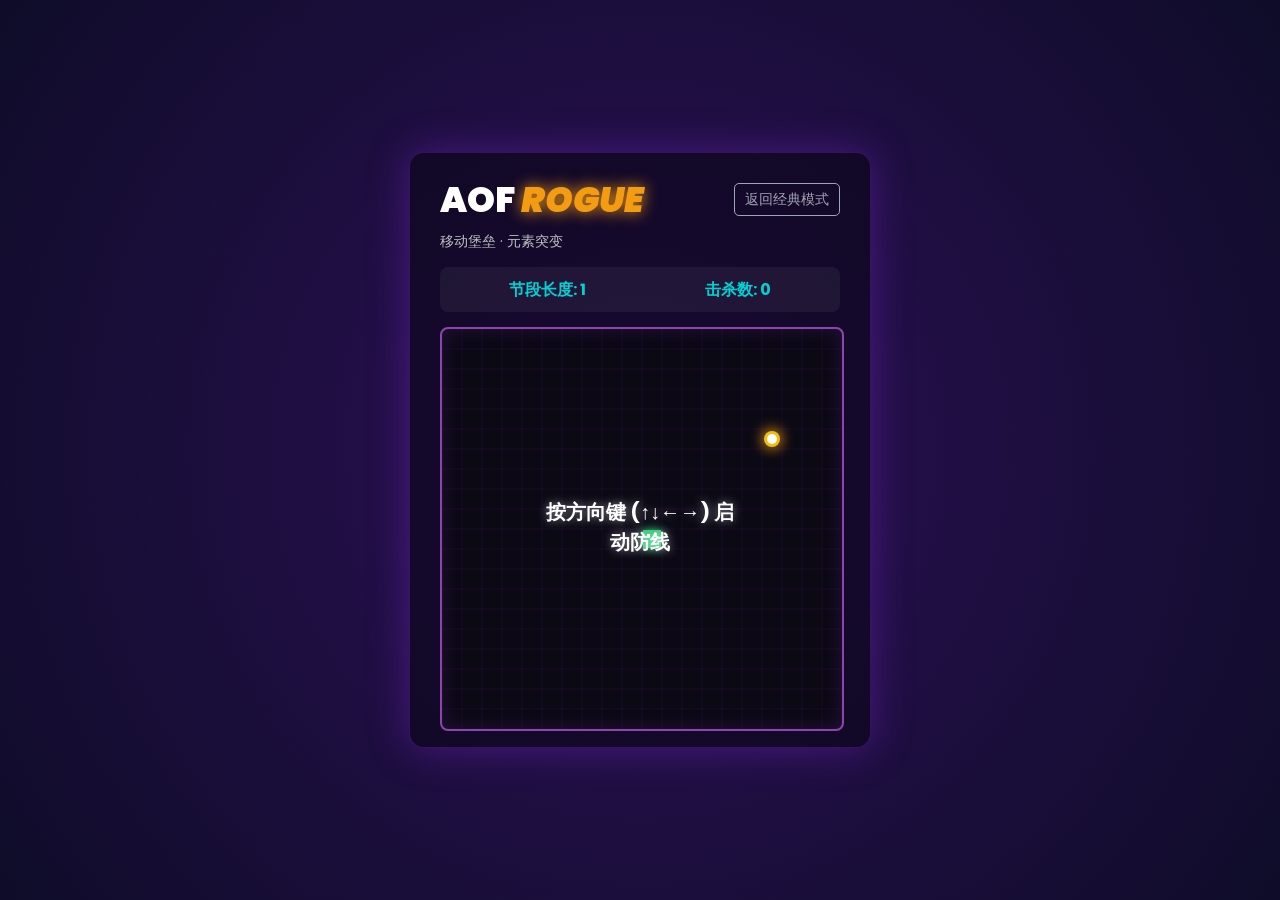
==== rogue.html @ 44c36d34 "feat: Add AOF Rogue mode prototype with auto-shoot and elemental mutations" ====
<!DOCTYPE html>
<html lang="en">
<head>
    <meta charset="UTF-8">
    <meta name="viewport" content="width=device-width, initial-scale=1.0">
    <title>AOF: ROGUE - 武装贪吃蛇</title>
    <link rel="stylesheet" href="rogue.css">
</head>
<body>
    <div class="app-wrapper">
        <div class="game-container">
            <div class="header-row">
                <h1>AOF <span class="rogue-title">ROGUE</span></h1>
                <a href="index.html" class="back-btn">返回经典模式</a>
            </div>
            <p class="subtitle">移动堡垒 · 元素突变</p>
            
            <div class="stats-board">
                <div class="stat">节段长度: <span id="lengthDisplay">1</span></div>
                <div class="stat">击杀数: <span id="killDisplay">0</span></div>
            </div>

            <div class="canvas-wrapper">
                <canvas id="gameCanvas" width="400" height="400"></canvas>
                
                <!-- 升级三选一面板 -->
                <div id="upgradeModal" class="modal overlay-modal">
                    <h2>✨ 能量满溢！选择突变方向 ✨</h2>
                    <div class="choices-container">
                        <div class="choice-card fire" onclick="selectUpgrade('fire')">
                            <h3>🔥 烈焰节段</h3>
                            <p>发射高伤害的火球，缓慢但致命。</p>
                        </div>
                        <div class="choice-card ice" onclick="selectUpgrade('ice')">
                            <h3>❄️ 冰霜射线</h3>
                            <p>发射冰冻弹，击中后大幅减速怪物。</p>
                        </div>
                        <div class="choice-card lightning" onclick="selectUpgrade('lightning')">
                            <h3>⚡ 闪电发生器</h3>
                            <p>极高射速的微型电火花，快速清理杂兵。</p>
                        </div>
                    </div>
                </div>

                <!-- 游戏结束面板 -->
                <div id="gameOverModal" class="modal overlay-modal">
                    <h2 style="color: #ff4757;">堡垒被摧毁！</h2>
                    <p>最终节段数: <span id="finalLength">0</span></p>
                    <p>消灭怪物数: <span id="finalKills">0</span></p>
                    <button id="restartBtn" onclick="location.reload()">重新部署</button>
                </div>
                
                <!-- 开始提示 -->
                <div id="startPrompt" class="overlay-text">
                    按方向键 (↑↓←→) 启动防线
                </div>
            </div>
        </div>
    </div>
    <script src="rogue.js"></script>
</body>
</html>
---- rogue.css ----
@import url('https://fonts.googleapis.com/css2?family=Poppins:wght@400;600;700;900&display=swap');

body {
    display: flex;
    justify-content: center;
    align-items: center;
    height: 100vh;
    margin: 0;
    background: radial-gradient(circle at center, #2b1055 0%, #0f0c29 100%);
    color: #fff;
    font-family: 'Poppins', sans-serif;
}

.app-wrapper {
    padding: 20px;
}

.game-container {
    text-align: center;
    background: rgba(0, 0, 0, 0.4);
    padding: 20px 30px;
    border-radius: 15px;
    box-shadow: 0 0 40px rgba(138, 43, 226, 0.4);
    border: 1px solid rgba(138, 43, 226, 0.3);
    position: relative;
}

.header-row {
    display: flex;
    justify-content: space-between;
    align-items: center;
    margin-bottom: -10px;
}

h1 {
    margin: 0;
    font-size: 2.2rem;
    font-weight: 900;
}

.rogue-title {
    color: #f39c12;
    text-shadow: 0 0 15px #f39c12;
    font-style: italic;
}

.back-btn {
    color: #a0a5b5;
    text-decoration: none;
    font-size: 0.9rem;
    border: 1px solid #a0a5b5;
    padding: 5px 10px;
    border-radius: 5px;
    transition: 0.3s;
}

.back-btn:hover {
    background: #a0a5b5;
    color: #0f0c29;
}

.subtitle {
    color: #bdc3c7;
    margin-bottom: 15px;
    text-align: left;
    font-size: 0.9rem;
}

.stats-board {
    display: flex;
    justify-content: space-around;
    background: rgba(255,255,255,0.05);
    padding: 10px;
    border-radius: 8px;
    margin-bottom: 15px;
    font-weight: bold;
    color: #00d2d3;
}

.canvas-wrapper {
    position: relative;
    width: 400px;
    height: 400px;
    margin: 0 auto;
}

canvas {
    background-color: #0b0914;
    border: 2px solid #8e44ad;
    border-radius: 8px;
    box-shadow: inset 0 0 20px rgba(138, 43, 226, 0.2);
}

.overlay-text {
    position: absolute;
    top: 50%;
    left: 50%;
    transform: translate(-50%, -50%);
    font-size: 20px;
    font-weight: bold;
    color: #fff;
    text-shadow: 0 0 10px rgba(255,255,255,0.5);
    pointer-events: none;
}

/* 模态框 (Modal) 样式 */
.overlay-modal {
    position: absolute;
    top: 0; left: 0; width: 100%; height: 100%;
    background: rgba(0, 0, 0, 0.85);
    backdrop-filter: blur(5px);
    display: none; /* 默认隐藏 */
    flex-direction: column;
    justify-content: center;
    align-items: center;
    border-radius: 8px;
    z-index: 10;
}

.overlay-modal h2 {
    margin-top: 0;
    color: #f1c40f;
    text-shadow: 0 0 10px rgba(241, 196, 15, 0.5);
}

.choices-container {
    display: flex;
    flex-direction: column;
    gap: 15px;
    width: 85%;
}

.choice-card {
    background: rgba(255,255,255,0.1);
    border: 2px solid;
    padding: 10px 15px;
    border-radius: 10px;
    cursor: pointer;
    transition: all 0.2s;
    text-align: left;
}

.choice-card:hover {
    transform: scale(1.05);
    background: rgba(255,255,255,0.2);
}

.choice-card h3 { margin: 0 0 5px 0; font-size: 1.1rem; }
.choice-card p { margin: 0; font-size: 0.8rem; color: #ccc; }

.choice-card.fire { border-color: #ff4757; box-shadow: 0 0 10px rgba(255, 71, 87, 0.3); }
.choice-card.fire h3 { color: #ff4757; }

.choice-card.ice { border-color: #70a1ff; box-shadow: 0 0 10px rgba(112, 161, 255, 0.3); }
.choice-card.ice h3 { color: #70a1ff; }

.choice-card.lightning { border-color: #eccc68; box-shadow: 0 0 10px rgba(236, 204, 104, 0.3); }
.choice-card.lightning h3 { color: #eccc68; }

button {
    margin-top: 20px;
    padding: 10px 25px;
    font-size: 16px;
    font-weight: bold;
    background: #8e44ad;
    color: white;
    border: none;
    cursor: pointer;
    border-radius: 5px;
    box-shadow: 0 0 15px rgba(138, 43, 226, 0.5);
    transition: 0.3s;
}
button:hover { background: #9b59b6; transform: scale(1.05); }
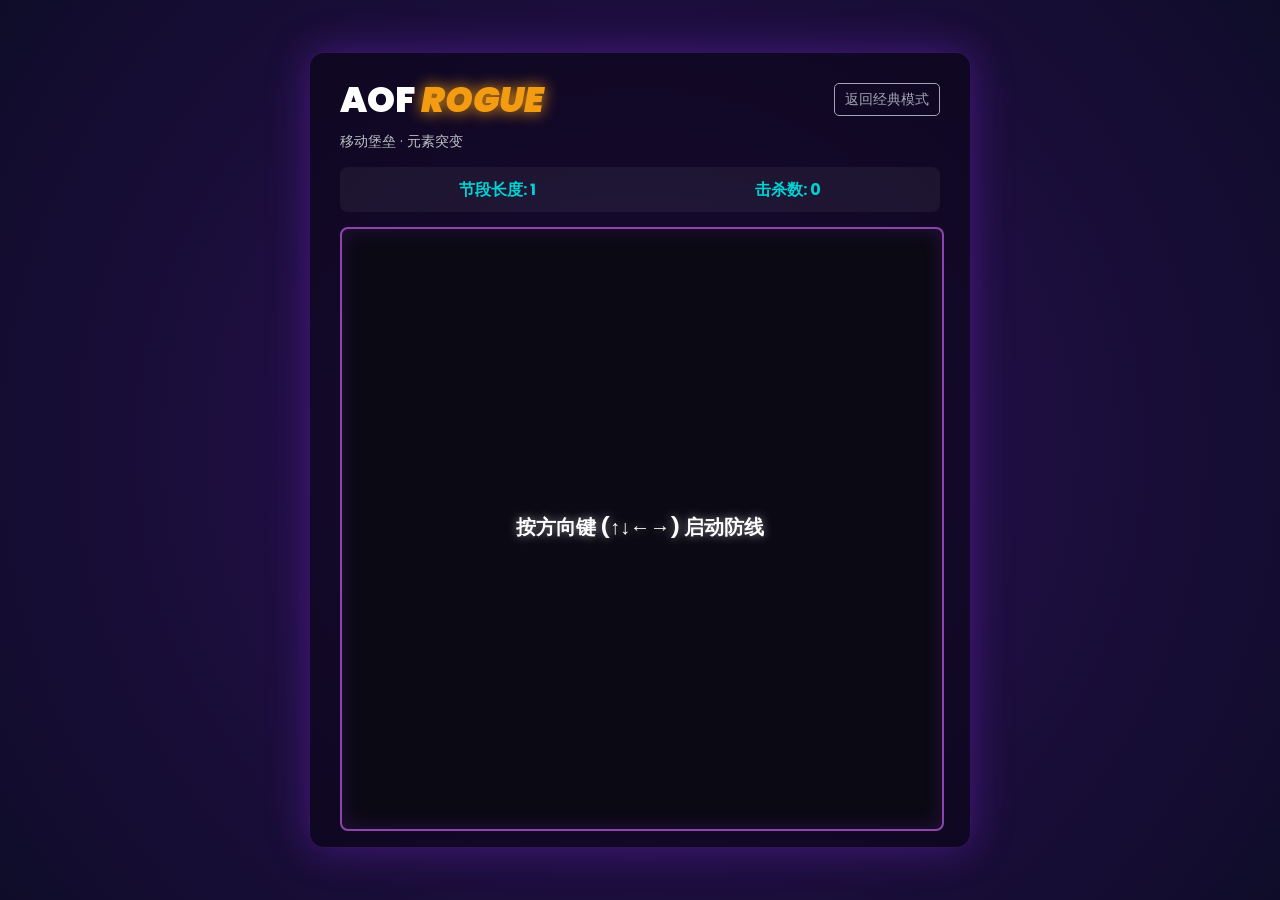
==== commit 730a5f1a: "feat: Enlarge canvas size to 600x600 for better Rogue mode experience" ====
--- a/rogue.html
+++ b/rogue.html
@@ -21,7 +21,7 @@
             </div>
 
             <div class="canvas-wrapper">
-                <canvas id="gameCanvas" width="400" height="400"></canvas>
+                <canvas id="gameCanvas" width="600" height="600"></canvas>
                 
                 <!-- 升级三选一面板 -->
                 <div id="upgradeModal" class="modal overlay-modal">
--- a/rogue.css
+++ b/rogue.css
@@ -79,8 +79,8 @@
 
 .canvas-wrapper {
     position: relative;
-    width: 400px;
-    height: 400px;
+    width: 600px;
+    height: 600px;
     margin: 0 auto;
 }
 
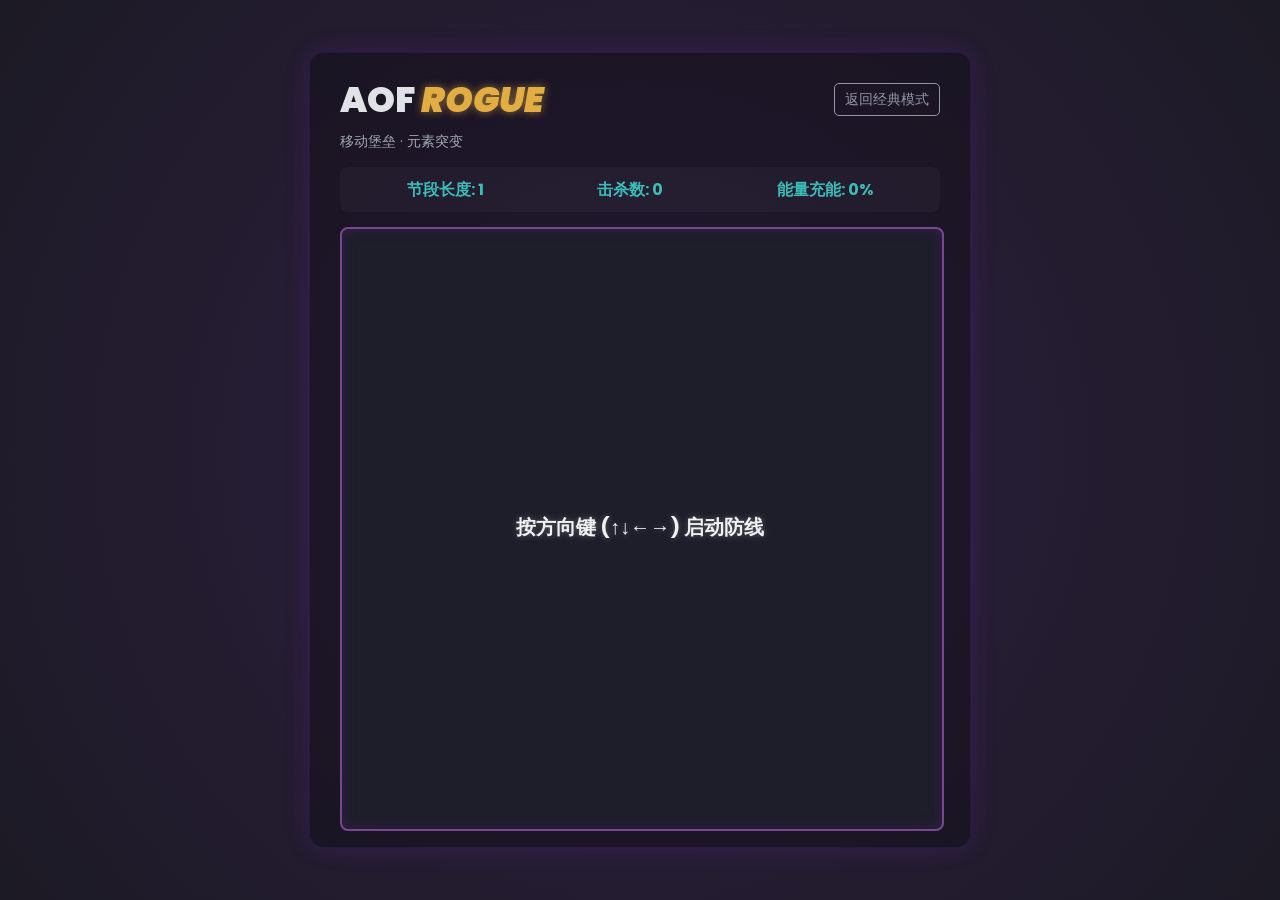
==== commit 602704ad: "fix: 修复分数抖动、重构升级节奏、修复按键锁死及全局护眼配色" ====
--- a/rogue.html
+++ b/rogue.html
@@ -18,6 +18,7 @@
             <div class="stats-board">
                 <div class="stat">节段长度: <span id="lengthDisplay">1</span></div>
                 <div class="stat">击杀数: <span id="killDisplay">0</span></div>
+                <div class="stat">能量充能: <span id="expDisplay">0%</span></div>
             </div>
 
             <div class="canvas-wrapper">
--- a/rogue.css
+++ b/rogue.css
@@ -6,8 +6,8 @@
     align-items: center;
     height: 100vh;
     margin: 0;
-    background: radial-gradient(circle at center, #2b1055 0%, #0f0c29 100%);
-    color: #fff;
+    background: radial-gradient(circle at center, #2e2040 0%, #1c1a25 100%);
+    color: #e0e2e8;
     font-family: 'Poppins', sans-serif;
 }
 
@@ -17,11 +17,11 @@
 
 .game-container {
     text-align: center;
-    background: rgba(0, 0, 0, 0.4);
+    background: rgba(0, 0, 0, 0.25);
     padding: 20px 30px;
     border-radius: 15px;
-    box-shadow: 0 0 40px rgba(138, 43, 226, 0.4);
-    border: 1px solid rgba(138, 43, 226, 0.3);
+    box-shadow: 0 0 25px rgba(138, 43, 226, 0.2);
+    border: 1px solid rgba(138, 43, 226, 0.15);
     position: relative;
 }
 
@@ -39,28 +39,28 @@
 }
 
 .rogue-title {
-    color: #f39c12;
-    text-shadow: 0 0 15px #f39c12;
+    color: #e2ae44;
+    text-shadow: 0 0 8px rgba(226, 174, 68, 0.6);
     font-style: italic;
 }
 
 .back-btn {
-    color: #a0a5b5;
+    color: #9297a8;
     text-decoration: none;
     font-size: 0.9rem;
-    border: 1px solid #a0a5b5;
+    border: 1px solid #9297a8;
     padding: 5px 10px;
     border-radius: 5px;
     transition: 0.3s;
 }
 
 .back-btn:hover {
-    background: #a0a5b5;
-    color: #0f0c29;
+    background: #9297a8;
+    color: #1c1a25;
 }
 
 .subtitle {
-    color: #bdc3c7;
+    color: #a4a9b5;
     margin-bottom: 15px;
     text-align: left;
     font-size: 0.9rem;
@@ -69,12 +69,12 @@
 .stats-board {
     display: flex;
     justify-content: space-around;
-    background: rgba(255,255,255,0.05);
+    background: rgba(255,255,255,0.03);
     padding: 10px;
     border-radius: 8px;
     margin-bottom: 15px;
     font-weight: bold;
-    color: #00d2d3;
+    color: #3bbcb8;
 }
 
 .canvas-wrapper {
@@ -85,10 +85,10 @@
 }
 
 canvas {
-    background-color: #0b0914;
-    border: 2px solid #8e44ad;
+    background-color: #1e1e2a;
+    border: 2px solid #7a4691;
     border-radius: 8px;
-    box-shadow: inset 0 0 20px rgba(138, 43, 226, 0.2);
+    box-shadow: inset 0 0 15px rgba(138, 43, 226, 0.15);
 }
 
 .overlay-text {
@@ -98,8 +98,8 @@
     transform: translate(-50%, -50%);
     font-size: 20px;
     font-weight: bold;
-    color: #fff;
-    text-shadow: 0 0 10px rgba(255,255,255,0.5);
+    color: #f0f0f0;
+    text-shadow: 0 0 6px rgba(255,255,255,0.3);
     pointer-events: none;
 }
 
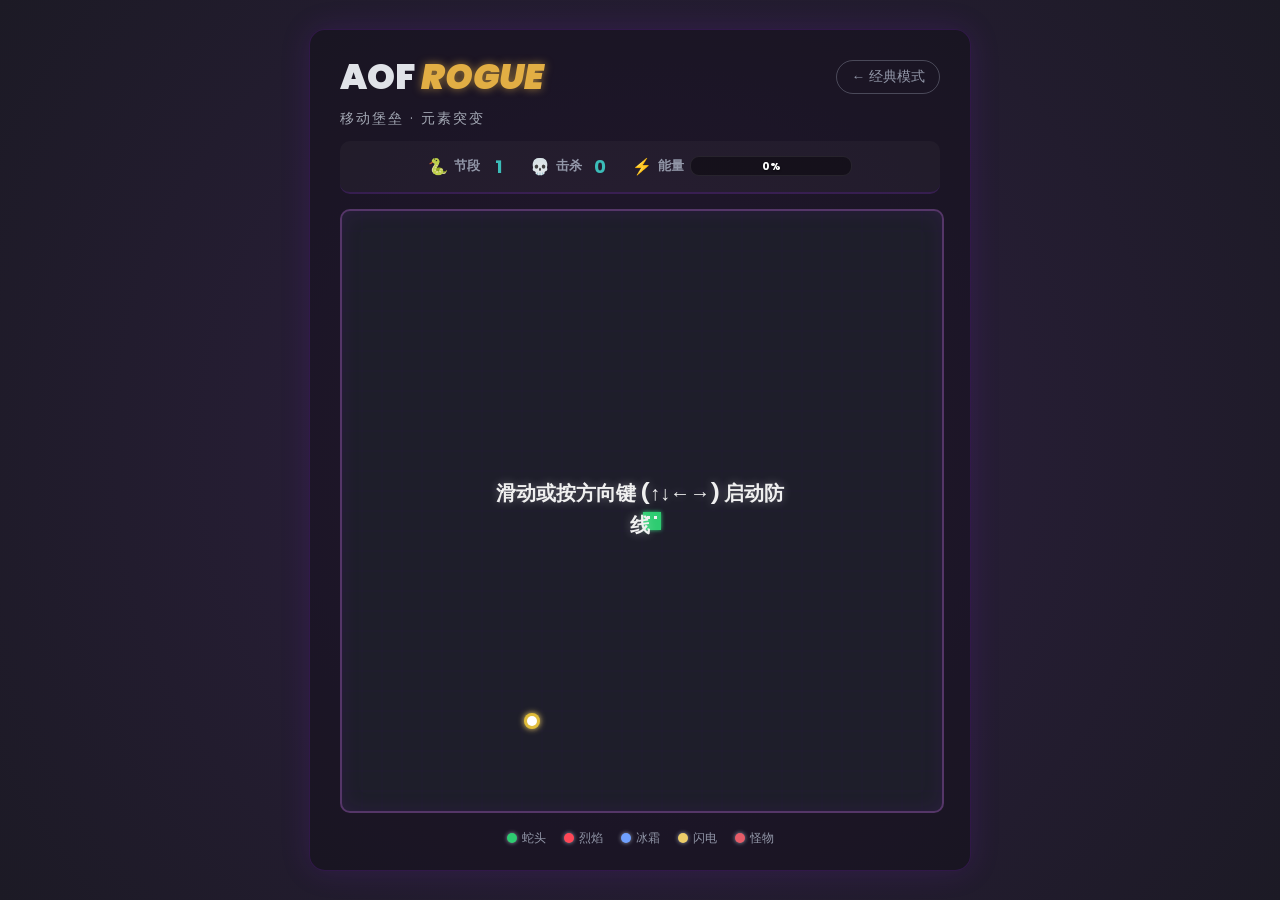
==== commit 29221ddb: "feat: 全面优化双模式 UI 与 Rogue 游戏机制 - 修复 rogue.js 末尾代码损坏和未定义变量问题 - Rogue 模式：吃食物不再打断游戏，改为击杀驱动升级 - Rogue 模式：" ====
--- a/rogue.html
+++ b/rogue.html
@@ -11,53 +11,117 @@
         <div class="game-container">
             <div class="header-row">
                 <h1>AOF <span class="rogue-title">ROGUE</span></h1>
-                <a href="index.html" class="back-btn">返回经典模式</a>
+                <a href="index.html" class="back-btn">← 经典模式</a>
             </div>
             <p class="subtitle">移动堡垒 · 元素突变</p>
-            
+
             <div class="stats-board">
-                <div class="stat">节段长度: <span id="lengthDisplay">1</span></div>
-                <div class="stat">击杀数: <span id="killDisplay">0</span></div>
-                <div class="stat">能量充能: <span id="expDisplay">0%</span></div>
+                <div class="stat">
+                    <span class="stat-icon">🐍</span>
+                    <span class="stat-label">节段</span>
+                    <span class="stat-value" id="lengthDisplay">1</span>
+                </div>
+                <div class="stat">
+                    <span class="stat-icon">💀</span>
+                    <span class="stat-label">击杀</span>
+                    <span class="stat-value" id="killDisplay">0</span>
+                </div>
+                <div class="stat stat-exp">
+                    <span class="stat-icon">⚡</span>
+                    <span class="stat-label">能量</span>
+                    <div class="exp-bar">
+                        <div class="exp-bar-fill" id="expBarFill"></div>
+                        <span class="exp-bar-text" id="expDisplay">0%</span>
+                    </div>
+                </div>
             </div>
 
             <div class="canvas-wrapper">
                 <canvas id="gameCanvas" width="600" height="600"></canvas>
-                
+
                 <!-- 升级三选一面板 -->
                 <div id="upgradeModal" class="modal overlay-modal">
-                    <h2>✨ 能量满溢！选择突变方向 ✨</h2>
+                    <h2>⚡ 选择突变方向</h2>
                     <div class="choices-container">
                         <div class="choice-card fire" onclick="selectUpgrade('fire')">
-                            <h3>🔥 烈焰节段</h3>
-                            <p>发射高伤害的火球，缓慢但致命。</p>
+                            <div class="choice-header">
+                                <span class="choice-icon">🔥</span>
+                                <h3>烈焰节段</h3>
+                            </div>
+                            <p class="choice-desc">发射高伤害的火球，缓慢但致命。</p>
+                            <div class="choice-stats">
+                                <span>伤害 <b>30</b></span>
+                                <span>射速 <b>慢</b></span>
+                                <span>射程 <b>8</b></span>
+                            </div>
                         </div>
                         <div class="choice-card ice" onclick="selectUpgrade('ice')">
-                            <h3>❄️ 冰霜射线</h3>
-                            <p>发射冰冻弹，击中后大幅减速怪物。</p>
+                            <div class="choice-header">
+                                <span class="choice-icon">❄️</span>
+                                <h3>冰霜射线</h3>
+                            </div>
+                            <p class="choice-desc">发射冰冻弹，击中后大幅减速怪物。</p>
+                            <div class="choice-stats">
+                                <span>伤害 <b>10</b></span>
+                                <span>射速 <b>中</b></span>
+                                <span>射程 <b>7</b></span>
+                            </div>
                         </div>
                         <div class="choice-card lightning" onclick="selectUpgrade('lightning')">
-                            <h3>⚡ 闪电发生器</h3>
-                            <p>极高射速的微型电火花，快速清理杂兵。</p>
+                            <div class="choice-header">
+                                <span class="choice-icon">⚡</span>
+                                <h3>闪电发生器</h3>
+                            </div>
+                            <p class="choice-desc">极高射速的微型电火花，快速清理杂兵。</p>
+                            <div class="choice-stats">
+                                <span>伤害 <b>8</b></span>
+                                <span>射速 <b>快</b></span>
+                                <span>射程 <b>6</b></span>
+                            </div>
                         </div>
                     </div>
                 </div>
 
                 <!-- 游戏结束面板 -->
                 <div id="gameOverModal" class="modal overlay-modal">
-                    <h2 style="color: #ff4757;">堡垒被摧毁！</h2>
-                    <p>最终节段数: <span id="finalLength">0</span></p>
-                    <p>消灭怪物数: <span id="finalKills">0</span></p>
+                    <h2 id="gameOverTitle" style="color: #ff4757;">堡垒被摧毁！</h2>
+                    <div class="gameover-stats">
+                        <div class="go-stat">
+                            <span class="go-label">最终节段</span>
+                            <span class="go-value" id="finalLength">0</span>
+                        </div>
+                        <div class="go-stat">
+                            <span class="go-label">消灭怪物</span>
+                            <span class="go-value" id="finalKills">0</span>
+                        </div>
+                        <div class="go-stat">
+                            <span class="go-label">存活时间</span>
+                            <span class="go-value" id="finalTime">0s</span>
+                        </div>
+                        <div class="go-stat">
+                            <span class="go-label">最长蛇身</span>
+                            <span class="go-value" id="finalMaxLen">0</span>
+                        </div>
+                    </div>
                     <button id="restartBtn" onclick="location.reload()">重新部署</button>
                 </div>
-                
+
                 <!-- 开始提示 -->
                 <div id="startPrompt" class="overlay-text">
-                    按方向键 (↑↓←→) 启动防线
+                    滑动或按方向键 (↑↓←→) 启动防线
                 </div>
+            </div>
+
+            <!-- 武器图例 -->
+            <div class="weapon-legend">
+                <div class="legend-item"><span class="legend-dot" style="background:#2ecc71;"></span>蛇头</div>
+                <div class="legend-item"><span class="legend-dot" style="background:#ff4757;"></span>烈焰</div>
+                <div class="legend-item"><span class="legend-dot" style="background:#70a1ff;"></span>冰霜</div>
+                <div class="legend-item"><span class="legend-dot" style="background:#eccc68;"></span>闪电</div>
+                <div class="legend-item"><span class="legend-dot" style="background:#e65c68;"></span>怪物</div>
             </div>
         </div>
     </div>
     <script src="rogue.js"></script>
 </body>
-</html>+</html>
--- a/rogue.css
+++ b/rogue.css
@@ -1,10 +1,11 @@
 @import url('https://fonts.googleapis.com/css2?family=Poppins:wght@400;600;700;900&display=swap');
 
+/* ============ 基础布局 ============ */
 body {
     display: flex;
     justify-content: center;
     align-items: center;
-    height: 100vh;
+    min-height: 100vh;
     margin: 0;
     background: radial-gradient(circle at center, #2e2040 0%, #1c1a25 100%);
     color: #e0e2e8;
@@ -18,24 +19,32 @@
 .game-container {
     text-align: center;
     background: rgba(0, 0, 0, 0.25);
-    padding: 20px 30px;
-    border-radius: 15px;
-    box-shadow: 0 0 25px rgba(138, 43, 226, 0.2);
-    border: 1px solid rgba(138, 43, 226, 0.15);
+    padding: 20px 30px 15px;
+    border-radius: 16px;
+    box-shadow: 0 0 30px rgba(138, 43, 226, 0.15);
+    border: 1px solid rgba(138, 43, 226, 0.2);
     position: relative;
-}
-
+    animation: borderBreath 4s ease-in-out infinite;
+}
+
+@keyframes borderBreath {
+    0%, 100% { border-color: rgba(138, 43, 226, 0.15); box-shadow: 0 0 25px rgba(138, 43, 226, 0.1); }
+    50% { border-color: rgba(138, 43, 226, 0.35); box-shadow: 0 0 35px rgba(138, 43, 226, 0.2); }
+}
+
+/* ============ 头部 ============ */
 .header-row {
     display: flex;
     justify-content: space-between;
     align-items: center;
-    margin-bottom: -10px;
+    margin-bottom: -8px;
 }
 
 h1 {
     margin: 0;
     font-size: 2.2rem;
     font-weight: 900;
+    color: #e0e2e8;
 }
 
 .rogue-title {
@@ -47,36 +56,106 @@
 .back-btn {
     color: #9297a8;
     text-decoration: none;
-    font-size: 0.9rem;
-    border: 1px solid #9297a8;
-    padding: 5px 10px;
-    border-radius: 5px;
-    transition: 0.3s;
+    font-size: 0.85rem;
+    border: 1px solid rgba(146, 151, 168, 0.4);
+    padding: 6px 14px;
+    border-radius: 20px;
+    transition: all 0.3s;
 }
 
 .back-btn:hover {
-    background: #9297a8;
-    color: #1c1a25;
+    background: rgba(146, 151, 168, 0.15);
+    color: #fff;
+    border-color: rgba(146, 151, 168, 0.6);
 }
 
 .subtitle {
     color: #a4a9b5;
+    margin-bottom: 12px;
+    text-align: left;
+    font-size: 0.85rem;
+    letter-spacing: 2px;
+}
+
+/* ============ 状态栏 ============ */
+.stats-board {
+    display: flex;
+    justify-content: center;
+    gap: 20px;
+    background: rgba(255, 255, 255, 0.03);
+    padding: 12px 18px;
+    border-radius: 10px;
     margin-bottom: 15px;
-    text-align: left;
-    font-size: 0.9rem;
-}
-
-.stats-board {
-    display: flex;
-    justify-content: space-around;
-    background: rgba(255,255,255,0.03);
-    padding: 10px;
-    border-radius: 8px;
-    margin-bottom: 15px;
-    font-weight: bold;
+    border-bottom: 2px solid rgba(138, 43, 226, 0.2);
+}
+
+.stat {
+    display: flex;
+    align-items: center;
+    gap: 6px;
+    font-size: 14px;
+}
+
+.stat-icon {
+    font-size: 16px;
+}
+
+.stat-label {
+    color: #9297a8;
+    font-weight: 600;
+    font-size: 13px;
+}
+
+.stat-value {
     color: #3bbcb8;
-}
-
+    font-weight: 700;
+    font-size: 18px;
+    min-width: 24px;
+    text-align: center;
+}
+
+.stat-exp {
+    flex: 1;
+    max-width: 220px;
+}
+
+/* 能量进度条 */
+.exp-bar {
+    position: relative;
+    flex: 1;
+    height: 18px;
+    background: rgba(0, 0, 0, 0.4);
+    border-radius: 9px;
+    overflow: hidden;
+    border: 1px solid rgba(255, 255, 255, 0.08);
+    min-width: 100px;
+}
+
+.exp-bar-fill {
+    height: 100%;
+    width: 0%;
+    background: linear-gradient(90deg, #8e44ad, #e74c3c, #f1c40f);
+    border-radius: 9px;
+    transition: width 0.4s ease;
+    box-shadow: 0 0 8px rgba(241, 196, 15, 0.3);
+}
+
+.exp-bar-text {
+    position: absolute;
+    top: 0;
+    left: 0;
+    right: 0;
+    bottom: 0;
+    display: flex;
+    align-items: center;
+    justify-content: center;
+    font-size: 11px;
+    font-weight: 700;
+    color: #fff;
+    text-shadow: 0 1px 2px rgba(0, 0, 0, 0.6);
+}
+
+/* ============ 画布 ============ */
 .canvas-wrapper {
     position: relative;
     width: 600px;
@@ -86,9 +165,9 @@
 
 canvas {
     background-color: #1e1e2a;
-    border: 2px solid #7a4691;
-    border-radius: 8px;
-    box-shadow: inset 0 0 15px rgba(138, 43, 226, 0.15);
+    border: 2px solid rgba(122, 70, 145, 0.6);
+    border-radius: 10px;
+    box-shadow: inset 0 0 20px rgba(138, 43, 226, 0.1);
 }
 
 .overlay-text {
@@ -99,75 +178,264 @@
     font-size: 20px;
     font-weight: bold;
     color: #f0f0f0;
-    text-shadow: 0 0 6px rgba(255,255,255,0.3);
+    text-shadow: 0 0 10px rgba(255, 255, 255, 0.3);
     pointer-events: none;
-}
-
-/* 模态框 (Modal) 样式 */
+    text-align: center;
+    line-height: 1.6;
+}
+
+/* ============ 武器图例 ============ */
+.weapon-legend {
+    display: flex;
+    justify-content: center;
+    gap: 18px;
+    margin-top: 12px;
+    padding: 8px 0;
+}
+
+.legend-item {
+    display: flex;
+    align-items: center;
+    gap: 5px;
+    font-size: 12px;
+    color: #9297a8;
+}
+
+.legend-dot {
+    width: 10px;
+    height: 10px;
+    border-radius: 50%;
+    display: inline-block;
+    box-shadow: 0 0 4px currentColor;
+}
+
+/* ============ 模态框通用 ============ */
 .overlay-modal {
     position: absolute;
     top: 0; left: 0; width: 100%; height: 100%;
-    background: rgba(0, 0, 0, 0.85);
-    backdrop-filter: blur(5px);
-    display: none; /* 默认隐藏 */
+    background: rgba(0, 0, 0, 0.88);
+    backdrop-filter: blur(6px);
+    display: none;
     flex-direction: column;
     justify-content: center;
     align-items: center;
-    border-radius: 8px;
+    border-radius: 10px;
     z-index: 10;
+    animation: fadeIn 0.3s ease;
+}
+
+@keyframes fadeIn {
+    from { opacity: 0; }
+    to { opacity: 1; }
 }
 
 .overlay-modal h2 {
     margin-top: 0;
+    margin-bottom: 20px;
+    font-size: 1.4rem;
+    letter-spacing: 1px;
+}
+
+/* ============ 升级选择面板 ============ */
+#upgradeModal h2 {
     color: #f1c40f;
-    text-shadow: 0 0 10px rgba(241, 196, 15, 0.5);
+    text-shadow: 0 0 12px rgba(241, 196, 15, 0.4);
 }
 
 .choices-container {
     display: flex;
-    flex-direction: column;
-    gap: 15px;
-    width: 85%;
+    flex-direction: row;
+    gap: 12px;
+    width: 90%;
+    justify-content: center;
 }
 
 .choice-card {
-    background: rgba(255,255,255,0.1);
+    background: rgba(255, 255, 255, 0.06);
     border: 2px solid;
-    padding: 10px 15px;
+    padding: 14px 16px;
+    border-radius: 12px;
+    cursor: pointer;
+    transition: all 0.25s ease;
+    text-align: left;
+    flex: 1;
+    max-width: 180px;
+}
+
+.choice-card:hover {
+    transform: translateY(-4px) scale(1.02);
+    background: rgba(255, 255, 255, 0.12);
+}
+
+.choice-header {
+    display: flex;
+    align-items: center;
+    gap: 6px;
+    margin-bottom: 6px;
+}
+
+.choice-icon {
+    font-size: 20px;
+}
+
+.choice-card h3 {
+    margin: 0;
+    font-size: 0.95rem;
+}
+
+.choice-desc {
+    margin: 0 0 10px;
+    font-size: 0.75rem;
+    color: #aaa;
+    line-height: 1.4;
+}
+
+.choice-stats {
+    display: flex;
+    flex-wrap: wrap;
+    gap: 6px;
+}
+
+.choice-stats span {
+    font-size: 0.7rem;
+    color: #999;
+    background: rgba(0, 0, 0, 0.3);
+    padding: 2px 7px;
+    border-radius: 4px;
+}
+
+.choice-stats b {
+    color: #e0e2e8;
+}
+
+/* 各元素卡片颜色 */
+.choice-card.fire {
+    border-color: rgba(255, 71, 87, 0.5);
+}
+.choice-card.fire:hover {
+    border-color: #ff4757;
+    box-shadow: 0 0 20px rgba(255, 71, 87, 0.3), 0 4px 15px rgba(0, 0, 0, 0.3);
+}
+.choice-card.fire h3 { color: #ff6b81; }
+
+.choice-card.ice {
+    border-color: rgba(112, 161, 255, 0.5);
+}
+.choice-card.ice:hover {
+    border-color: #70a1ff;
+    box-shadow: 0 0 20px rgba(112, 161, 255, 0.3), 0 4px 15px rgba(0, 0, 0, 0.3);
+}
+.choice-card.ice h3 { color: #70a1ff; }
+
+.choice-card.lightning {
+    border-color: rgba(236, 204, 104, 0.5);
+}
+.choice-card.lightning:hover {
+    border-color: #eccc68;
+    box-shadow: 0 0 20px rgba(236, 204, 104, 0.3), 0 4px 15px rgba(0, 0, 0, 0.3);
+}
+.choice-card.lightning h3 { color: #eccc68; }
+
+/* ============ 游戏结束面板 ============ */
+.gameover-stats {
+    display: grid;
+    grid-template-columns: 1fr 1fr;
+    gap: 12px;
+    width: 70%;
+    max-width: 320px;
+    margin-bottom: 15px;
+}
+
+.go-stat {
+    background: rgba(255, 255, 255, 0.06);
     border-radius: 10px;
-    cursor: pointer;
-    transition: all 0.2s;
-    text-align: left;
-}
-
-.choice-card:hover {
-    transform: scale(1.05);
-    background: rgba(255,255,255,0.2);
-}
-
-.choice-card h3 { margin: 0 0 5px 0; font-size: 1.1rem; }
-.choice-card p { margin: 0; font-size: 0.8rem; color: #ccc; }
-
-.choice-card.fire { border-color: #ff4757; box-shadow: 0 0 10px rgba(255, 71, 87, 0.3); }
-.choice-card.fire h3 { color: #ff4757; }
-
-.choice-card.ice { border-color: #70a1ff; box-shadow: 0 0 10px rgba(112, 161, 255, 0.3); }
-.choice-card.ice h3 { color: #70a1ff; }
-
-.choice-card.lightning { border-color: #eccc68; box-shadow: 0 0 10px rgba(236, 204, 104, 0.3); }
-.choice-card.lightning h3 { color: #eccc68; }
-
+    padding: 12px;
+    text-align: center;
+    border: 1px solid rgba(255, 255, 255, 0.08);
+}
+
+.go-label {
+    display: block;
+    font-size: 0.75rem;
+    color: #9297a8;
+    margin-bottom: 4px;
+}
+
+.go-value {
+    display: block;
+    font-size: 1.4rem;
+    font-weight: 700;
+    color: #f0f0f0;
+}
+
+/* ============ 按钮 ============ */
 button {
-    margin-top: 20px;
-    padding: 10px 25px;
-    font-size: 16px;
-    font-weight: bold;
-    background: #8e44ad;
+    margin-top: 15px;
+    padding: 12px 30px;
+    font-size: 15px;
+    font-weight: 700;
+    font-family: 'Poppins', sans-serif;
+    background: linear-gradient(135deg, #8e44ad, #9b59b6);
     color: white;
     border: none;
     cursor: pointer;
-    border-radius: 5px;
-    box-shadow: 0 0 15px rgba(138, 43, 226, 0.5);
-    transition: 0.3s;
-}
-button:hover { background: #9b59b6; transform: scale(1.05); }+    border-radius: 25px;
+    box-shadow: 0 4px 15px rgba(138, 43, 226, 0.35);
+    transition: all 0.3s ease;
+    letter-spacing: 1px;
+}
+
+button:hover {
+    transform: translateY(-2px);
+    box-shadow: 0 6px 20px rgba(138, 43, 226, 0.5);
+    background: linear-gradient(135deg, #9b59b6, #a66bbe);
+}
+
+button:active {
+    transform: translateY(1px);
+    box-shadow: 0 2px 8px rgba(138, 43, 226, 0.3);
+}
+
+/* ============ 响应式 ============ */
+@media (max-width: 680px) {
+    .canvas-wrapper {
+        width: 90vw;
+        height: 90vw;
+        max-width: 600px;
+        max-height: 600px;
+    }
+
+    canvas {
+        width: 100%;
+        height: 100%;
+    }
+
+    .choices-container {
+        flex-direction: column;
+        align-items: center;
+    }
+
+    .choice-card {
+        max-width: 90%;
+        width: 100%;
+    }
+
+    .stats-board {
+        flex-wrap: wrap;
+        gap: 10px;
+    }
+
+    .stat-exp {
+        width: 100%;
+        max-width: 100%;
+    }
+
+    .weapon-legend {
+        flex-wrap: wrap;
+        gap: 10px;
+    }
+
+    .gameover-stats {
+        width: 85%;
+    }
+}
